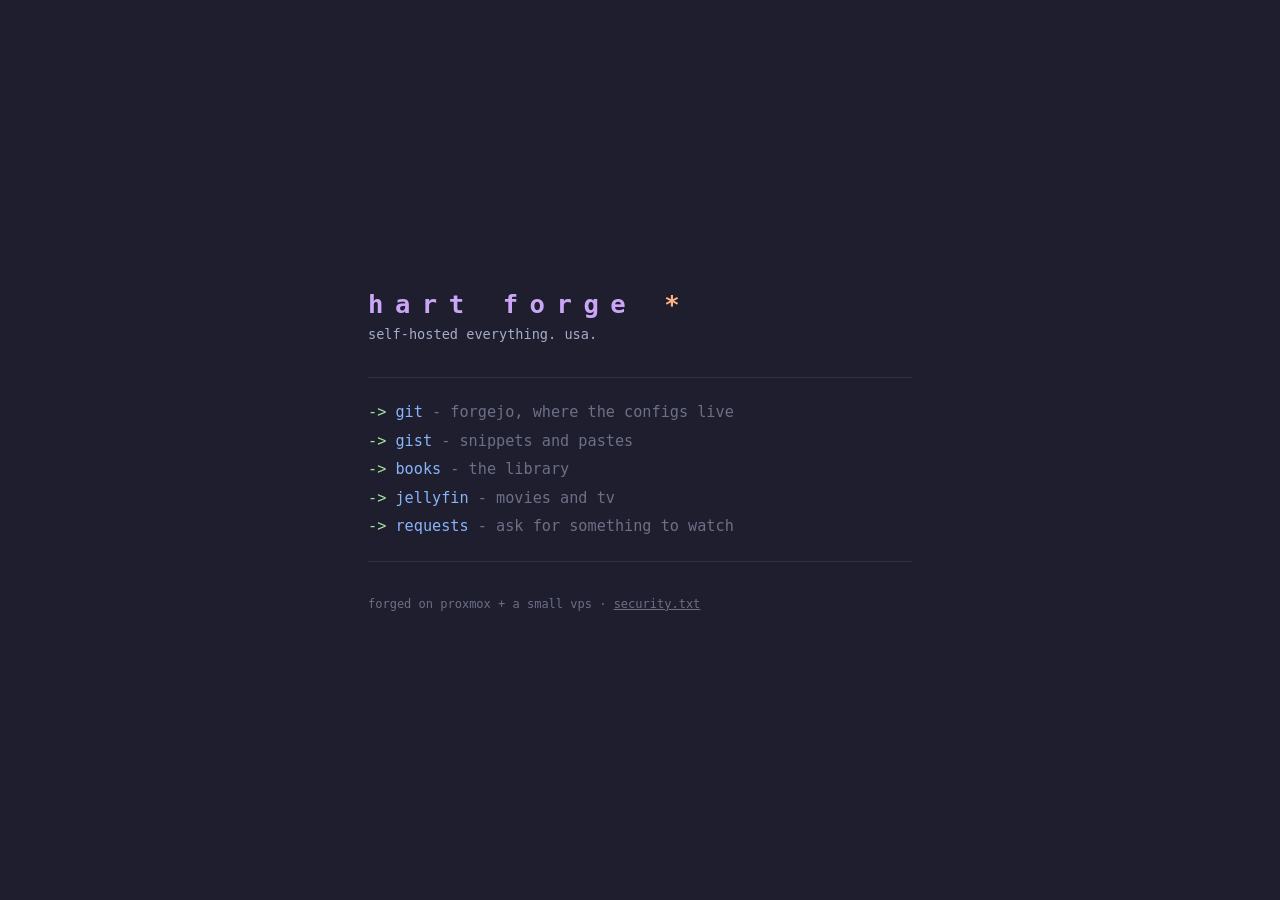
==== compose/vps/landing/index.html @ 902f9d3b "initial curated snapshot: ansible, compose, vps scripts, motd" ====
<!doctype html>
<html lang="en">
<head>
<meta charset="utf-8">
<meta name="viewport" content="width=device-width, initial-scale=1">
<title>hart forge</title>
<style>
  :root {
    --base: #1e1e2e; --mantle: #181825; --surface: #313244;
    --text: #cdd6f4; --subtext: #a6adc8; --overlay: #6c7086;
    --mauve: #cba6f7; --peach: #fab387; --green: #a6e3a1;
    --blue: #89b4fa; --yellow: #f9e2af; --red: #f38ba8;
  }
  * { margin: 0; padding: 0; box-sizing: border-box; }
  body {
    background: var(--base); color: var(--text);
    font-family: "SF Mono", ui-monospace, "JetBrains Mono", Menlo, monospace;
    min-height: 100vh; display: flex; align-items: center; justify-content: center;
    padding: 2rem;
  }
  main { max-width: 34rem; width: 100%; }
  h1 {
    font-size: 1.6rem; font-weight: 600; letter-spacing: .45em;
    color: var(--mauve); margin-bottom: .4rem;
  }
  h1 .spark { color: var(--peach); }
  .tagline { color: var(--subtext); font-size: .85rem; margin-bottom: 2.2rem; }
  .rule { border: 0; border-top: 1px solid var(--surface); margin: 1.6rem 0; }
  ul { list-style: none; }
  li { margin: .65rem 0; font-size: .95rem; }
  li a {
    color: var(--blue); text-decoration: none;
  }
  li a:hover { color: var(--peach); }
  li .desc { color: var(--overlay); }
  .prompt { color: var(--green); }
  footer { margin-top: 2.2rem; font-size: .75rem; color: var(--overlay); }
  footer a { color: var(--overlay); }
</style>
</head>
<body>
<main>
  <h1>hart forge<span class="spark"> *</span></h1>
  <p class="tagline">self-hosted everything. usa.</p>
  <hr class="rule">
  <ul>
    <li><span class="prompt">-&gt;</span> <a href="https://git.hartforge.dev">git</a> <span class="desc">- forgejo, where the configs live</span></li>
    <li><span class="prompt">-&gt;</span> <a href="https://gist.hartforge.dev">gist</a> <span class="desc">- snippets and pastes</span></li>
    <li><span class="prompt">-&gt;</span> <a href="https://books.hartforge.dev">books</a> <span class="desc">- the library</span></li>
    <li><span class="prompt">-&gt;</span> <a href="https://jellyfin.hartforge.dev">jellyfin</a> <span class="desc">- movies and tv</span></li>
    <li><span class="prompt">-&gt;</span> <a href="https://seerr.hartforge.dev">requests</a> <span class="desc">- ask for something to watch</span></li>
  </ul>
  <hr class="rule">
  <footer>
    forged on proxmox + a small vps · <a href="/.well-known/security.txt">security.txt</a>
  </footer>
</main>
</body>
</html>
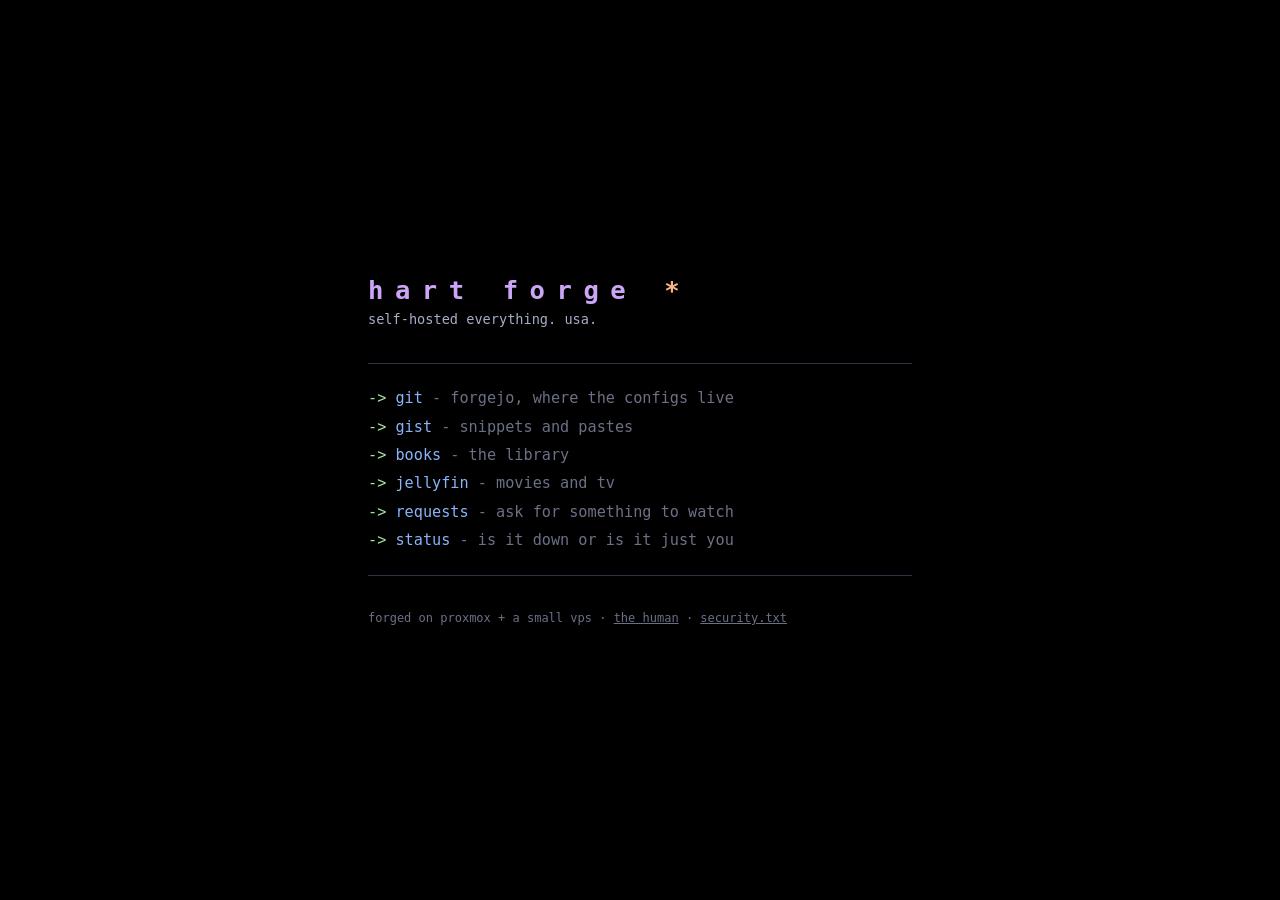
==== commit ff9eb2a9: "refresh snapshot: tinyauth migration, resume site, public status page compose/lan: caddy forward aut" ====
--- a/compose/vps/landing/index.html
+++ b/compose/vps/landing/index.html
@@ -3,10 +3,24 @@
 <head>
 <meta charset="utf-8">
 <meta name="viewport" content="width=device-width, initial-scale=1">
+<meta name="description" content="hart forge - self-hosted everything. usa.">
+<meta name="theme-color" content="#000000">
+<meta property="og:type" content="website">
+<meta property="og:url" content="https://hartforge.dev/">
+<meta property="og:title" content="hart forge">
+<meta property="og:description" content="self-hosted everything. usa.">
+<meta property="og:image" content="https://hartforge.dev/og.png">
+<meta property="og:image:width" content="1200">
+<meta property="og:image:height" content="630">
+<meta name="twitter:card" content="summary_large_image">
+<meta name="twitter:title" content="hart forge">
+<meta name="twitter:description" content="self-hosted everything. usa.">
+<meta name="twitter:image" content="https://hartforge.dev/og.png">
+<link rel="icon" href="data:image/svg+xml,%3Csvg xmlns='http://www.w3.org/2000/svg' viewBox='0 0 64 64'%3E%3Crect width='64' height='64' rx='12' fill='%23000000'/%3E%3Ctext x='30' y='44' font-family='SF Mono,Menlo,monospace' font-size='28' font-weight='600' fill='%23cba6f7' text-anchor='middle'%3Ehf%3C/text%3E%3Ctext x='52' y='30' font-family='SF Mono,Menlo,monospace' font-size='18' fill='%23fab387' text-anchor='middle'%3E*%3C/text%3E%3C/svg%3E">
 <title>hart forge</title>
 <style>
   :root {
-    --base: #1e1e2e; --mantle: #181825; --surface: #313244;
+    --base: #000000; --mantle: #181825; --surface: #313244;
     --text: #cdd6f4; --subtext: #a6adc8; --overlay: #6c7086;
     --mauve: #cba6f7; --peach: #fab387; --green: #a6e3a1;
     --blue: #89b4fa; --yellow: #f9e2af; --red: #f38ba8;
@@ -49,10 +63,11 @@
     <li><span class="prompt">-&gt;</span> <a href="https://books.hartforge.dev">books</a> <span class="desc">- the library</span></li>
     <li><span class="prompt">-&gt;</span> <a href="https://jellyfin.hartforge.dev">jellyfin</a> <span class="desc">- movies and tv</span></li>
     <li><span class="prompt">-&gt;</span> <a href="https://seerr.hartforge.dev">requests</a> <span class="desc">- ask for something to watch</span></li>
+    <li><span class="prompt">-&gt;</span> <a href="https://status.hartforge.dev">status</a> <span class="desc">- is it down or is it just you</span></li>
   </ul>
   <hr class="rule">
   <footer>
-    forged on proxmox + a small vps · <a href="/.well-known/security.txt">security.txt</a>
+    forged on proxmox + a small vps · <a href="https://hartforge.com">the human</a> · <a href="/.well-known/security.txt">security.txt</a>
   </footer>
 </main>
 </body>
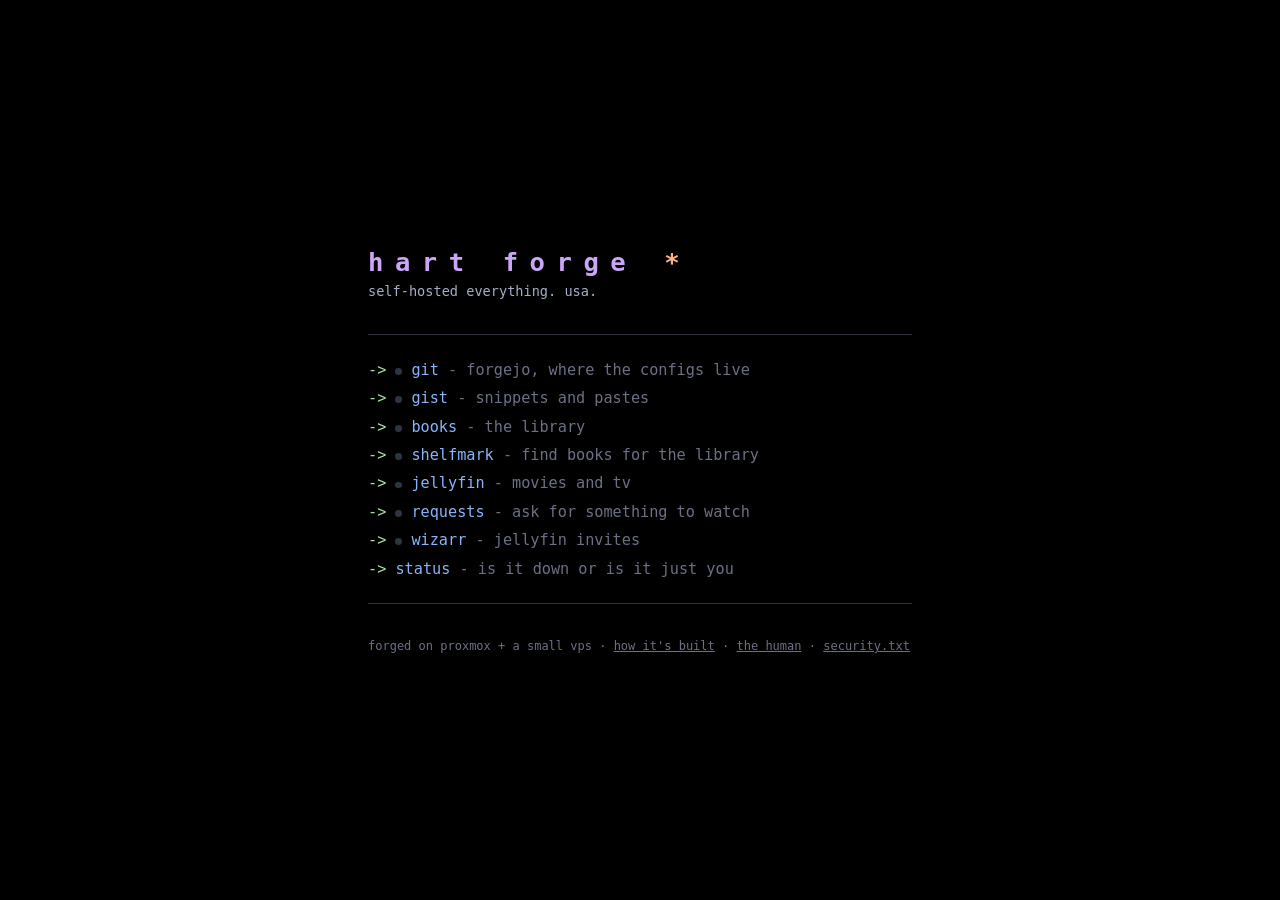
==== commit be012958: "landing status dots, buddy easter egg, networking card, quieter og" ====
--- a/compose/vps/landing/index.html
+++ b/compose/vps/landing/index.html
@@ -48,27 +48,70 @@
   li a:hover { color: var(--peach); }
   li .desc { color: var(--overlay); }
   .prompt { color: var(--green); }
+  .dot {
+    display: inline-block; width: .45em; height: .45em;
+    border-radius: 50%; background: var(--surface);
+  }
+  .dot.up { background: var(--green); }
+  .dot.down { background: var(--red); }
+  .spark { cursor: pointer; }
+  .buddy { margin-top: 1.4rem; font-size: .9rem; }
+  .buddy .desc { color: var(--overlay); }
+  .shiny { color: var(--yellow); }
   footer { margin-top: 2.2rem; font-size: .75rem; color: var(--overlay); }
   footer a { color: var(--overlay); }
 </style>
 </head>
 <body>
 <main>
-  <h1>hart forge<span class="spark"> *</span></h1>
+  <h1>hart forge<span class="spark" title="click me"> *</span></h1>
   <p class="tagline">self-hosted everything. usa.</p>
   <hr class="rule">
   <ul>
-    <li><span class="prompt">-&gt;</span> <a href="https://git.hartforge.dev">git</a> <span class="desc">- forgejo, where the configs live</span></li>
-    <li><span class="prompt">-&gt;</span> <a href="https://gist.hartforge.dev">gist</a> <span class="desc">- snippets and pastes</span></li>
-    <li><span class="prompt">-&gt;</span> <a href="https://books.hartforge.dev">books</a> <span class="desc">- the library</span></li>
-    <li><span class="prompt">-&gt;</span> <a href="https://jellyfin.hartforge.dev">jellyfin</a> <span class="desc">- movies and tv</span></li>
-    <li><span class="prompt">-&gt;</span> <a href="https://seerr.hartforge.dev">requests</a> <span class="desc">- ask for something to watch</span></li>
-    <li><span class="prompt">-&gt;</span> <a href="https://status.hartforge.dev">status</a> <span class="desc">- is it down or is it just you</span></li>
+    <li><span class="prompt">-&gt;</span> <span class="dot" data-m="18"></span> <a href="https://git.hartforge.dev" target="_blank" rel="noopener">git</a> <span class="desc">- forgejo, where the configs live</span></li>
+    <li><span class="prompt">-&gt;</span> <span class="dot" data-m="19"></span> <a href="https://gist.hartforge.dev" target="_blank" rel="noopener">gist</a> <span class="desc">- snippets and pastes</span></li>
+    <li><span class="prompt">-&gt;</span> <span class="dot" data-m="20"></span> <a href="https://books.hartforge.dev" target="_blank" rel="noopener">books</a> <span class="desc">- the library</span></li>
+    <li><span class="prompt">-&gt;</span> <span class="dot" data-m="21"></span> <a href="https://shelfmark.hartforge.dev" target="_blank" rel="noopener">shelfmark</a> <span class="desc">- find books for the library</span></li>
+    <li><span class="prompt">-&gt;</span> <span class="dot" data-m="22"></span> <a href="https://jellyfin.hartforge.dev" target="_blank" rel="noopener">jellyfin</a> <span class="desc">- movies and tv</span></li>
+    <li><span class="prompt">-&gt;</span> <span class="dot" data-m="23"></span> <a href="https://seerr.hartforge.dev" target="_blank" rel="noopener">requests</a> <span class="desc">- ask for something to watch</span></li>
+    <li><span class="prompt">-&gt;</span> <span class="dot" data-m="24"></span> <a href="https://wizarr.hartforge.dev" target="_blank" rel="noopener">wizarr</a> <span class="desc">- jellyfin invites</span></li>
+    <li><span class="prompt">-&gt;</span> <a href="https://status.hartforge.dev" target="_blank" rel="noopener">status</a> <span class="desc">- is it down or is it just you</span></li>
   </ul>
   <hr class="rule">
   <footer>
-    forged on proxmox + a small vps · <a href="https://hartforge.com">the human</a> · <a href="/.well-known/security.txt">security.txt</a>
+    forged on proxmox + a small vps · <a href="https://hartforge.com/notes/the-forge.html" target="_blank" rel="noopener">how it's built</a> · <a href="https://hartforge.com" target="_blank" rel="noopener">the human</a> · <a href="/.well-known/security.txt" target="_blank" rel="noopener">security.txt</a>
   </footer>
+  <script>
+  (function () {
+    fetch('https://status.hartforge.dev/api/status-page/heartbeat/hartforge')
+      .then(function (r) { return r.json(); })
+      .then(function (d) {
+        document.querySelectorAll('.dot[data-m]').forEach(function (el) {
+          var beats = (d.heartbeatList || {})[el.dataset.m];
+          if (!beats || !beats.length) return;
+          el.classList.add(beats[beats.length - 1].status === 1 ? 'up' : 'down');
+        });
+      })
+      .catch(function () {});
+
+    var dex = ['pikachu', 'charmander', 'gastly', 'eevee', 'snorlax', 'magikarp', 'ditto', 'porygon', 'cubone', 'dratini', 'rowlet', 'mudkip'];
+    var buddyRow;
+    document.querySelector('.spark').addEventListener('click', function () {
+      var name = dex[Math.floor(Math.random() * dex.length)];
+      var shiny = Math.random() < 1 / 128;
+      if (!buddyRow) {
+        buddyRow = document.createElement('p');
+        buddyRow.className = 'buddy';
+        document.querySelector('footer').before(buddyRow);
+      }
+      buddyRow.innerHTML = '<span class="prompt">-&gt;</span> buddy: ' +
+        (shiny ? '<span class="shiny">&#10024; shiny ' + name + ' &#10024;</span>' : name) +
+        ' <span class="desc">- same as the motd, 1/128 shiny odds</span>';
+    });
+    console.log('%ch a r t   f o r g e %c*', 'color:#cba6f7;letter-spacing:.4em', 'color:#fab387');
+    console.log('-> the spark is clickable. the outpost keeps a buddy.');
+  })();
+  </script>
 </main>
 </body>
 </html>
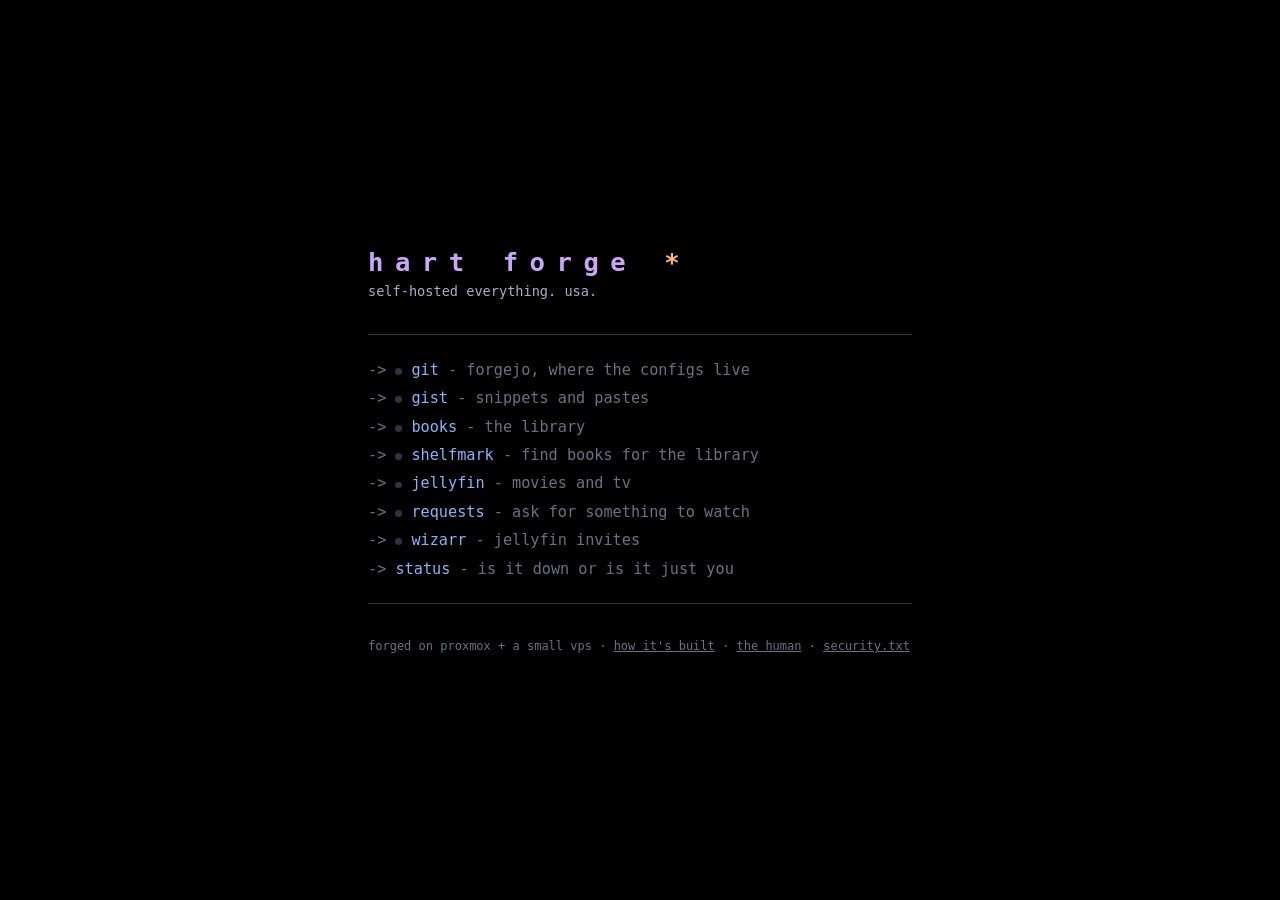
==== commit 33b04843: "buddy sprites, muted list arrows, og cache bust" ====
--- a/compose/vps/landing/index.html
+++ b/compose/vps/landing/index.html
@@ -48,6 +48,7 @@
   li a:hover { color: var(--peach); }
   li .desc { color: var(--overlay); }
   .prompt { color: var(--green); }
+  li .prompt { color: var(--overlay); }
   .dot {
     display: inline-block; width: .45em; height: .45em;
     border-radius: 50%; background: var(--surface);
@@ -57,6 +58,17 @@
   .spark { cursor: pointer; }
   .buddy { margin-top: 1.4rem; font-size: .9rem; }
   .buddy .desc { color: var(--overlay); }
+  .buddy img {
+    display: block;
+    width: 96px; height: 96px;
+    image-rendering: pixelated;
+    margin: .3rem 0 .1rem;
+    animation: pop .3s ease-out;
+  }
+  @keyframes pop {
+    from { transform: scale(.5) translateY(8px); opacity: 0; }
+    to { transform: scale(1) translateY(0); opacity: 1; }
+  }
   .shiny { color: var(--yellow); }
   footer { margin-top: 2.2rem; font-size: .75rem; color: var(--overlay); }
   footer a { color: var(--overlay); }
@@ -95,19 +107,30 @@
       .catch(function () {});
 
     var dex = ['pikachu', 'charmander', 'gastly', 'eevee', 'snorlax', 'magikarp', 'ditto', 'porygon', 'cubone', 'dratini', 'rowlet', 'mudkip'];
+    var flavor = [
+      'same buddy system as the motd',
+      'it lives on the outpost now',
+      'click the spark to reroll',
+      'no pokeballs on this network',
+      'it has read the caddyfile. it knows too much'
+    ];
     var buddyRow;
-    document.querySelector('.spark').addEventListener('click', function () {
+    function summon() {
       var name = dex[Math.floor(Math.random() * dex.length)];
       var shiny = Math.random() < 1 / 128;
       if (!buddyRow) {
-        buddyRow = document.createElement('p');
+        buddyRow = document.createElement('div');
         buddyRow.className = 'buddy';
         document.querySelector('footer').before(buddyRow);
       }
-      buddyRow.innerHTML = '<span class="prompt">-&gt;</span> buddy: ' +
-        (shiny ? '<span class="shiny">&#10024; shiny ' + name + ' &#10024;</span>' : name) +
-        ' <span class="desc">- same as the motd, 1/128 shiny odds</span>';
-    });
+      var line = shiny
+        ? '<span class="prompt">-&gt;</span> a wild <span class="shiny">&#10024; SHINY ' + name + ' &#10024;</span> appeared <span class="desc">- 1/128. lucky you.</span>'
+        : '<span class="prompt">-&gt;</span> a wild ' + name + ' appeared <span class="desc">- ' + flavor[Math.floor(Math.random() * flavor.length)] + '</span>';
+      buddyRow.innerHTML = line +
+        '<img src="/sprites/' + name + (shiny ? '-shiny' : '') + '.png" alt="' + name + '" width="96" height="96">';
+    }
+    document.querySelector('.spark').addEventListener('click', summon);
+    if (location.hash === '#buddy') summon();
     console.log('%ch a r t   f o r g e %c*', 'color:#cba6f7;letter-spacing:.4em', 'color:#fab387');
     console.log('-> the spark is clickable. the outpost keeps a buddy.');
   })();
